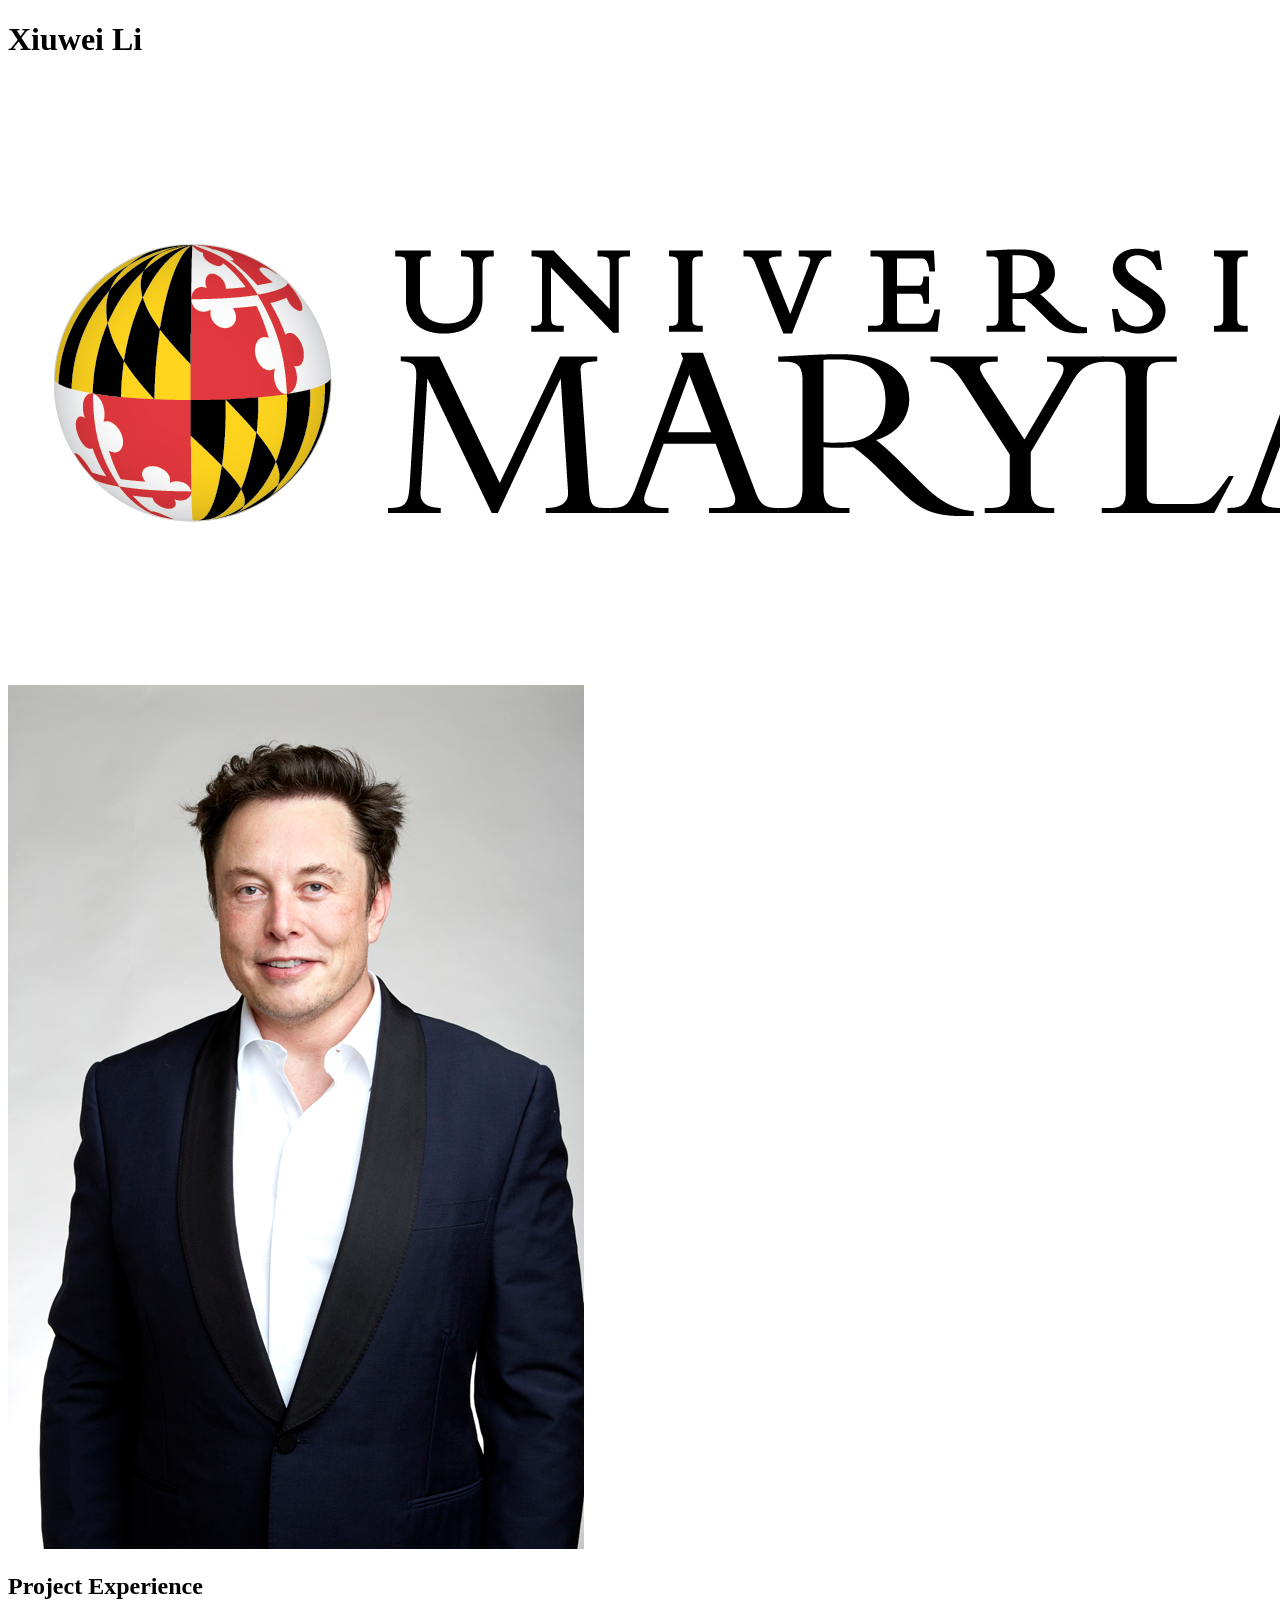
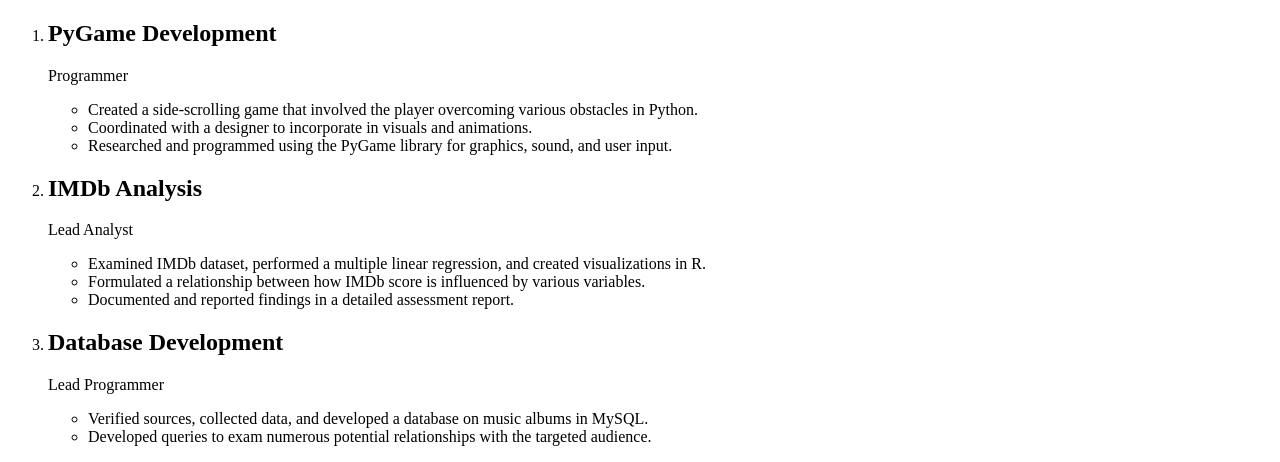
==== asst_1/index.html @ b9bbd495 "changes" ====
<!DOCTYPE html>
<html lang="en">
  <head>
    <meta charset="utf-8" />
    <title>Xiuwei's INST377 Spring Lab 2</title>
    <meta name="author" content="Terra Nova" />
  </head>
  <body>
    <div class ="header">
      <h1>
        Xiuwei Li
      </h1>
      <img src="umd_logo.jpg" alt="UMD logo">
    </div>
    <div class = 'main'>
      <div class = 'section1'>
        <img src="elon_musk.jpg" alt="Imagined Professional Goal">
      </div>
      <div class = 'section2'>
        <h2>
          Project Experience
        </h2>
        <ol>
          <li>
            <h2>
              PyGame Development
            </h2>
          </li>
          <p>Programmer</p>
          <ul>
            <li>
              Created a side-scrolling game that involved the player overcoming various obstacles in Python.
            </li>
            <li>
              Coordinated with a designer to incorporate in visuals and animations.
            </li>
            <li>
              Researched and programmed using the PyGame library for graphics, sound, and user input.
            </li>
          </ul>
          <li>
            <h2>
              IMDb Analysis 
            </h2>
            <p>Lead Analyst</p>
            <ul>
              <li>
                Examined IMDb dataset, performed a multiple linear regression, and created visualizations in R.
              </li>
              <li>
                Formulated a relationship between how IMDb score is influenced by various variables.
              </li>
              <li>
                Documented and reported findings in a detailed assessment report.
              </li>
            </ul>
          </li>
          <li>
            <h2>
              Database Development 
            </h2>
            <p>Lead Programmer</p>
          </li>
          <ul>
            <li>
              Verified sources, collected data, and developed a database on music albums in MySQL.
            </li>
            <li>
              Developed queries to exam numerous potential relationships with the targeted audience.
            </li>
          </ul>
        </ol>

      </div>
    </div>
    
  </body>
</html>
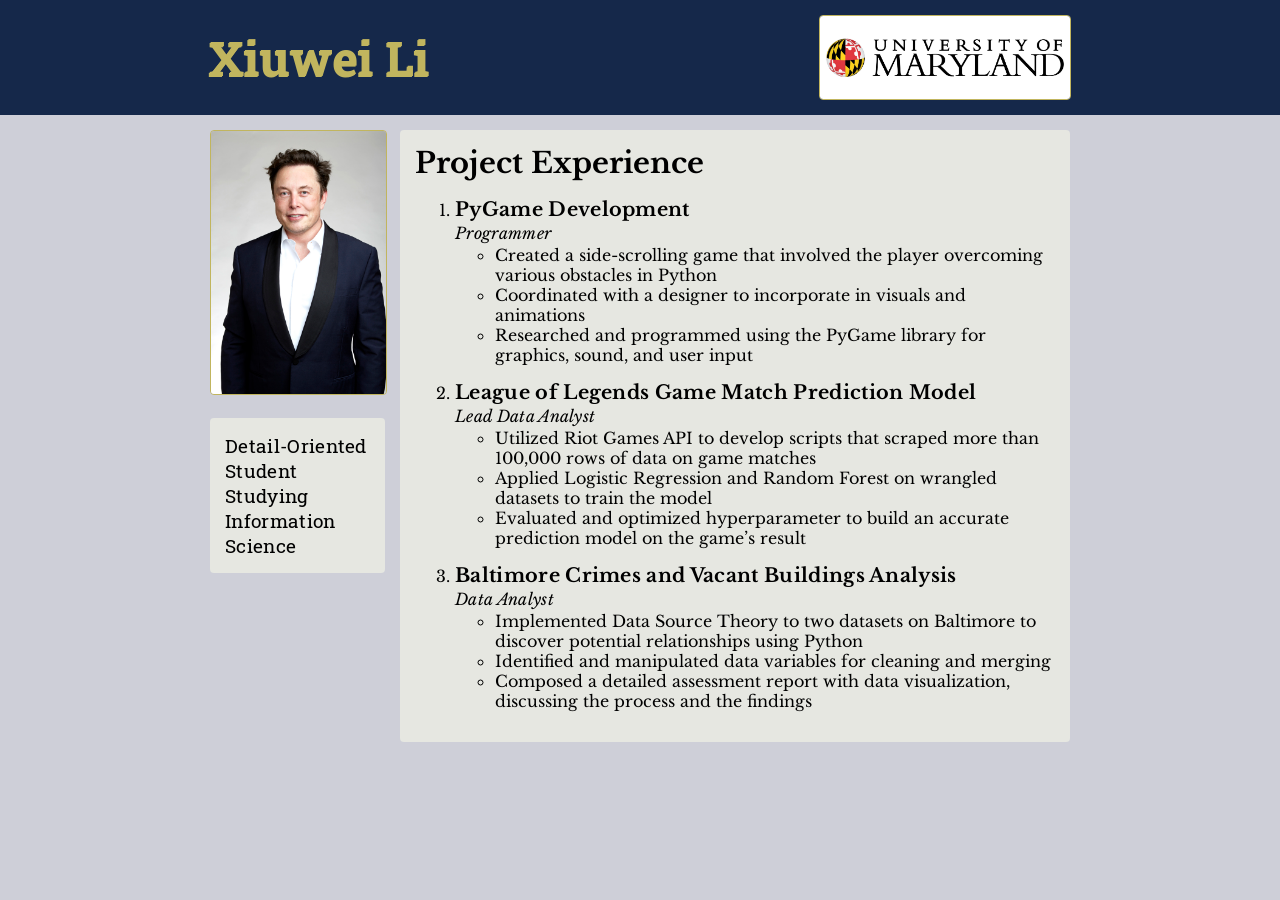
==== commit 952e254a: "changes" ====
--- a/asst_1/index.html
+++ b/asst_1/index.html
@@ -2,75 +2,54 @@
 <html lang="en">
   <head>
     <meta charset="utf-8" />
-    <title>Xiuwei's INST377 Spring Lab 2</title>
-    <meta name="author" content="Terra Nova" />
+    <title>Xiuwei's INST377 Spring Assignment 1</title>
+    <link rel="stylesheet" type="text/css" href="style.css">
+    <link href="https://fonts.googleapis.com/css?family=Libre+Baskerville|Roboto+Slab&display=swap" rel="stylesheet">
   </head>
   <body>
     <div class ="header">
-      <h1>
-        Xiuwei Li
-      </h1>
-      <img src="umd_logo.jpg" alt="UMD logo">
+      <h1>Xiuwei Li</h1>
+      <img class = 'logo' src="umd_logo.jpg" alt="UMD logo">
     </div>
-    <div class = 'main'>
-      <div class = 'section1'>
-        <img src="elon_musk.jpg" alt="Imagined Professional Goal">
-      </div>
-      <div class = 'section2'>
-        <h2>
-          Project Experience
-        </h2>
+    <div class = 'wrapper'>
+      <div class = 'content'>
+        <div class = 'section_one'>
+          <img class = 'image' src="elon_musk.jpg" alt="Imagined Professional Goal">
+          <p>Detail-Oriented Student Studying Information Science</p>
+        </div>
+      <div class='section_two'>
+        <h2>Project Experience</h2>
         <ol>
           <li>
-            <h2>
-              PyGame Development
-            </h2>
-          </li>
-          <p>Programmer</p>
-          <ul>
-            <li>
-              Created a side-scrolling game that involved the player overcoming various obstacles in Python.
-            </li>
-            <li>
-              Coordinated with a designer to incorporate in visuals and animations.
-            </li>
-            <li>
-              Researched and programmed using the PyGame library for graphics, sound, and user input.
-            </li>
-          </ul>
-          <li>
-            <h2>
-              IMDb Analysis 
-            </h2>
-            <p>Lead Analyst</p>
-            <ul>
-              <li>
-                Examined IMDb dataset, performed a multiple linear regression, and created visualizations in R.
-              </li>
-              <li>
-                Formulated a relationship between how IMDb score is influenced by various variables.
-              </li>
-              <li>
-                Documented and reported findings in a detailed assessment report.
-              </li>
+            <div class = 'project_title'>PyGame Development</div>
+            <div class = 'project_role'>Programmer</div>
+            <ul class = 'responsibilities'>
+              <li>Created a side-scrolling game that involved the player overcoming various obstacles in Python</li>
+              <li>Coordinated with a designer to incorporate in visuals and animations</li>
+              <li>Researched and programmed using the PyGame library for graphics, sound, and user input</li>
             </ul>
           </li>
           <li>
-            <h2>
-              Database Development 
-            </h2>
-            <p>Lead Programmer</p>
+            <div class = 'project_title'>League of Legends Game Match Prediction Model	</div>
+            <div class = 'project_role'>Lead Data Analyst</div>
+            <ul class = 'responsibilities'>
+              <li>Utilized Riot Games API to develop scripts that scraped more than 100,000 rows of data on game matches</li>
+              <li>Applied Logistic Regression and Random Forest on wrangled datasets to train the model</li>
+              <li>Evaluated and optimized hyperparameter to build an accurate prediction model on the game’s result</li>
+            </ul>
           </li>
-          <ul>
-            <li>
-              Verified sources, collected data, and developed a database on music albums in MySQL.
-            </li>
-            <li>
-              Developed queries to exam numerous potential relationships with the targeted audience.
-            </li>
-          </ul>
+          <li>
+            <div class = 'project_title'>Baltimore Crimes and Vacant Buildings Analysis </div>
+            <div class = 'project_role'>Data Analyst</div>
+            <ul class = 'responsibilities'>
+              <li>Implemented Data Source Theory to two datasets on Baltimore to discover potential relationships using Python</li>
+              <li>Identified and manipulated data variables for cleaning and merging</li>
+              <li>Composed a detailed assessment report with data visualization, discussing the process and the findings</li>
+            </ul>
+          </li>
+
         </ol>
-
+        </div>
       </div>
     </div>
     
--- a/asst_1/style.css
+++ b/asst_1/style.css
@@ -0,0 +1,131 @@
+/* || General setup */
+
+body {
+  margin: 0;
+  padding : 0;
+  font-family: 'Roboto Slab';
+  background-color:#cecfd8;
+  color: black;
+}
+
+h1, h2 {
+  margin: 0;
+  padding: 0;
+}
+
+h1 {
+  font-size: 3rem;
+  font-weight: 700;
+  text-shadow: -1px 1px #c1b55e;
+  font-family: 'Roboto Slab';
+}
+
+h2 {
+  font-size: 1.8rem;
+  font-weight: 700;   
+  font-family: 'Libre Baskerville';
+}
+
+.header {
+  background: #15284a;
+  color: #c1b55e;
+  display: flex;
+  flex-direction: row;
+  flex-wrap: wrap;
+  justify-content: space-around;
+  align-items: center;
+  margin: 0;
+  margin-bottom: 15px;
+  padding: 15px;
+}
+
+.image {
+  width: inherit;
+  border-radius: 4px;
+  border: solid 1px #c1b55e;
+  
+}
+
+.logo {
+  width:250px;
+  border-radius: 4px;
+  border: solid 1px #c1b55e;
+}
+
+.content {
+  max-width: 960px;
+  min-height: 100%;
+  display: flex;
+  flex-direction: row;
+  flex-wrap: wrap;
+  justify-content: space-between;
+  align-items: flex-start;
+}
+
+.wrapper {
+  display: flex;
+  flex-direction: column;
+  align-items: center;
+  margin: 0 auto;
+}
+
+.section_one {
+  flex: 0 1 auto;
+  width: 175px;
+  margin-right: 15px;
+}
+
+.section_one p {
+  flex: 0 1 auto;
+  background: #e6e7e1;
+  border-radius: 4px;
+  padding: 15px;
+  font-weight: 400;
+  font-size: 1.2rem;
+  letter-spacing: 0.02rem;
+}
+
+.section_two {
+  max-width: 640px;
+  flex: 0 2 auto;
+  border-radius: 4px;
+  background: #e6e7e1;
+  padding: 15px;
+  font-family: 'Libre Baskerville';
+}
+
+.project_title {
+  font-weight: 700;
+  font-size: 1.2rem;
+  margin-bottom: 2px;
+  letter-spacing: 0.02rem;
+}
+.project_role {
+  font-weight: 400;
+  font-style: italic;
+  font-size: 1rem;
+  margin-bottom: 2px;
+  letter-spacing: 0.02rem;
+}
+.responsibilities {
+  margin-bottom: 15px;
+}
+
+@media screen and (max-width: 1000px) {
+  .container {
+    justify-content: center;
+  }
+
+  .section_one {
+    display: flex;
+    flex-direction: row; 
+    flex-wrap: wrap;
+    justify-content: space-evenly;
+    align-items: center;
+    margin: 0;
+    margin-bottom: 15px;
+    flex: 1 0 auto;
+  }
+
+}
+
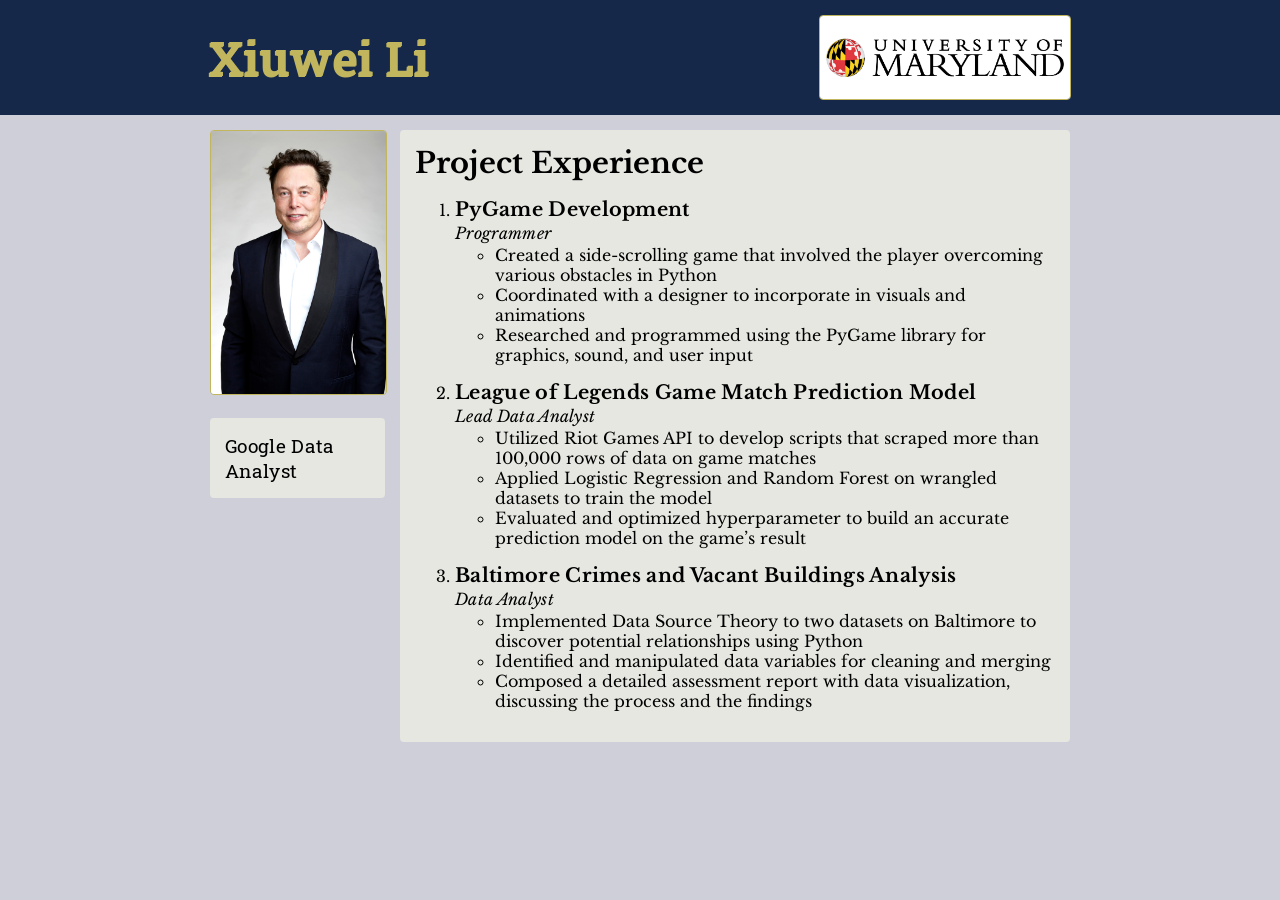
==== commit 353d1fd1: "final changes" ====
--- a/asst_1/index.html
+++ b/asst_1/index.html
@@ -15,7 +15,7 @@
       <div class = 'content'>
         <div class = 'section_one'>
           <img class = 'image' src="elon_musk.jpg" alt="Imagined Professional Goal">
-          <p>Detail-Oriented Student Studying Information Science</p>
+          <p>Google Data Analyst</p>
         </div>
       <div class='section_two'>
         <h2>Project Experience</h2>
--- a/asst_1/style.css
+++ b/asst_1/style.css
@@ -9,8 +9,9 @@
 }
 
 h1, h2 {
+  padding: 0;
   margin: 0;
-  padding: 0;
+
 }
 
 h1 {
@@ -54,12 +55,12 @@
 
 .content {
   max-width: 960px;
+  justify-content: space-between;
+  align-items: flex-start;
   min-height: 100%;
   display: flex;
   flex-direction: row;
   flex-wrap: wrap;
-  justify-content: space-between;
-  align-items: flex-start;
 }
 
 .wrapper {
@@ -118,11 +119,11 @@
 
   .section_one {
     display: flex;
+    margin: 0;
     flex-direction: row; 
     flex-wrap: wrap;
     justify-content: space-evenly;
     align-items: center;
-    margin: 0;
     margin-bottom: 15px;
     flex: 1 0 auto;
   }
